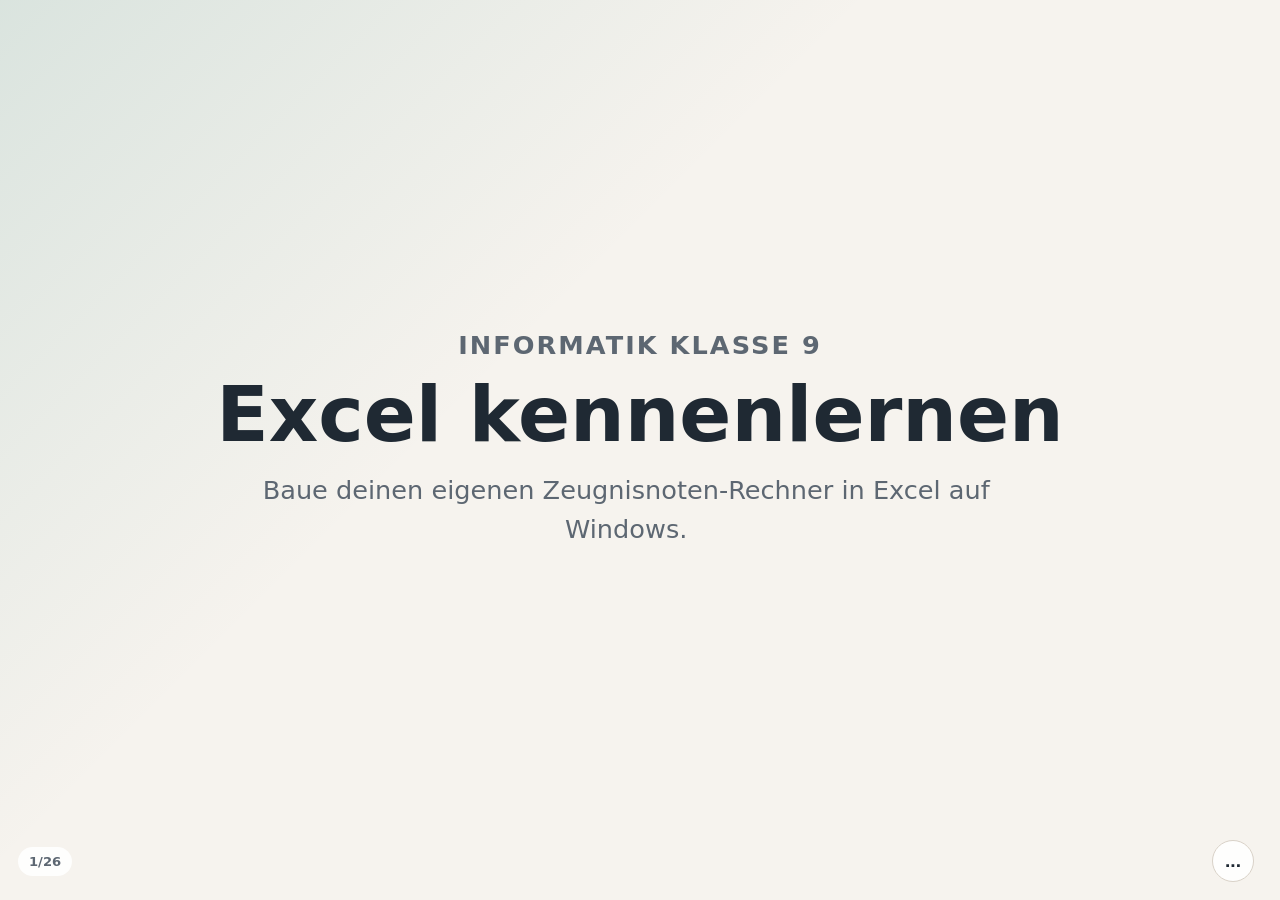
==== praesentationen/excel-notenrechner-klasse-9/index.html @ 133fa718 "Add Excel notenrechner self-learning deck" ====
<!doctype html>
<html lang="de">
  <head>
    <meta charset="utf-8">
    <meta name="viewport" content="width=device-width, initial-scale=1">
    <title>Excel kennenlernen: Zeugnisnoten-Rechner</title>
    <link rel="stylesheet" href="../../assets/styles.css">
    <style>
      .excel-grid {
        display: grid;
        grid-template-columns: repeat(3, minmax(0, 1fr));
        gap: 18px;
        margin-top: 30px;
      }

      .excel-card,
      .task-card,
      .hint-card,
      .check-card {
        border-radius: 8px;
        background: #ffffff;
        box-shadow: 0 18px 45px rgb(31 41 51 / 9%);
      }

      .excel-card {
        padding: 24px;
      }

      .excel-card strong {
        display: block;
        margin-bottom: 10px;
        color: var(--accent-dark);
        font-size: clamp(1.1rem, 1.8vw, 1.6rem);
      }

      .excel-card span,
      .excel-card code {
        color: var(--muted);
        font-size: clamp(1rem, 1.4vw, 1.2rem);
        line-height: 1.45;
      }

      .task-stack {
        display: grid;
        gap: 18px;
        margin-top: 28px;
      }

      .task-card,
      .hint-card,
      .check-card {
        padding: 22px 26px;
      }

      .task-card {
        border-left: 8px solid var(--accent);
      }

      .hint-card {
        border-left: 8px solid var(--blue);
        background: #f8fbff;
      }

      .check-card {
        border-left: 8px solid var(--gold);
        background: #fffbf2;
      }

      .task-card h3,
      .hint-card h3,
      .check-card h3 {
        margin-bottom: 10px;
        font-size: clamp(1.15rem, 1.8vw, 1.55rem);
      }

      .task-card p,
      .hint-card p,
      .check-card p,
      .task-card li,
      .hint-card li,
      .check-card li {
        font-size: clamp(1rem, 1.35vw, 1.2rem);
      }

      .formula {
        display: inline-block;
        padding: 0.1em 0.35em;
        border-radius: 6px;
        background: #eef5f3;
        color: var(--accent-dark);
        font-family: ui-monospace, SFMono-Regular, Menlo, Consolas, monospace;
        font-weight: 800;
      }

      .mini-table {
        width: 100%;
        margin-top: 24px;
        border-collapse: collapse;
        overflow: hidden;
        border-radius: 8px;
        background: #ffffff;
        box-shadow: 0 18px 45px rgb(31 41 51 / 9%);
      }

      .mini-table th,
      .mini-table td {
        padding: 14px 16px;
        border: 1px solid var(--line);
        color: var(--ink);
        font-size: clamp(0.95rem, 1.2vw, 1.15rem);
        text-align: left;
      }

      .mini-table th {
        background: #e7f2f0;
        color: var(--accent-dark);
      }

      .level-row {
        display: grid;
        gap: 14px;
        margin-top: 28px;
      }

      .level {
        display: grid;
        grid-template-columns: 140px minmax(0, 1fr);
        gap: 18px;
        align-items: start;
        padding: 18px 22px;
        border-radius: 8px;
        background: #ffffff;
        box-shadow: 0 18px 45px rgb(31 41 51 / 8%);
      }

      .level strong {
        color: var(--warm);
        font-size: clamp(1rem, 1.4vw, 1.25rem);
      }

      .level span {
        color: var(--muted);
        font-size: clamp(1rem, 1.35vw, 1.2rem);
        line-height: 1.45;
      }

      @media (max-width: 900px) {
        .excel-grid,
        .stat-grid {
          grid-template-columns: 1fr;
        }

        .level {
          grid-template-columns: 1fr;
        }
      }
    </style>
  </head>
  <body class="deck">
    <main class="slides" id="slides" data-deck aria-label="Excel kennenlernen: Zeugnisnoten-Rechner Klasse 9">
      <section class="slide title center" id="folie-1">
        <div class="slide-inner">
          <p class="eyebrow">Informatik Klasse 9</p>
          <h1>Excel kennenlernen</h1>
          <p class="lead">Baue deinen eigenen Zeugnisnoten-Rechner in Excel auf Windows.</p>
        </div>
      </section>

      <section class="slide agenda" id="folie-2">
        <div class="slide-inner wide">
          <p class="eyebrow">Lernziele</p>
          <h2>Was du am Ende kannst</h2>
          <ol class="agenda-list">
            <li>
              <span>1</span>
              <div>
                <strong>Tabellen strukturieren</strong>
                <small>Du legst Daten so ab, dass Excel sinnvoll damit arbeiten kann.</small>
              </div>
            </li>
            <li>
              <span>2</span>
              <div>
                <strong>Formeln und Funktionen nutzen</strong>
                <small>Du berechnest Durchschnitt, beste Note, schlechteste Note und Anzahl.</small>
              </div>
            </li>
            <li>
              <span>3</span>
              <div>
                <strong>Ergebnisse darstellen und prüfen</strong>
                <small>Du formatierst Daten, findest typische Fehler und probierst eine Challenge.</small>
              </div>
            </li>
          </ol>
        </div>
      </section>

      <section class="slide content" id="folie-3">
        <div class="slide-inner wide">
          <p class="eyebrow">Orientierung</p>
          <h2>Was ist Excel?</h2>
          <p class="lead">Excel ist eine Tabellenkalkulation: Du sammelst Daten, rechnest mit ihnen und stellst Ergebnisse dar.</p>
          <div class="excel-grid">
            <article class="excel-card">
              <strong>Daten sammeln</strong>
              <span>Noten, Umfrageantworten, Einnahmen, Messwerte oder Spielergebnisse.</span>
            </article>
            <article class="excel-card">
              <strong>Berechnen</strong>
              <span>Summen, Durchschnitte, Vergleiche und automatische Auswertungen.</span>
            </article>
            <article class="excel-card">
              <strong>Darstellen</strong>
              <span>Tabellen, Farben, Sortierungen und Diagramme machen Daten lesbar.</span>
            </article>
          </div>
        </div>
      </section>

      <section class="slide content" id="folie-4">
        <div class="slide-inner wide">
          <p class="eyebrow">Excel-Oberfläche</p>
          <h2>Die wichtigsten Begriffe</h2>
          <div class="excel-grid">
            <article class="excel-card">
              <strong>Arbeitsmappe</strong>
              <span>Die ganze Excel-Datei, zum Beispiel <code>notenrechner-mia.xlsx</code>.</span>
            </article>
            <article class="excel-card">
              <strong>Tabellenblatt</strong>
              <span>Eine einzelne Seite in der Arbeitsmappe. Unten findest du die Blattregister.</span>
            </article>
            <article class="excel-card">
              <strong>Zelle</strong>
              <span>Ein einzelnes Feld. Jede Zelle hat eine Adresse wie <code>B3</code>.</span>
            </article>
          </div>
          <div class="task-stack">
            <article class="hint-card">
              <h3>Wenn du nicht weiterkommst</h3>
              <p>Öffne Excel auf Windows und wähle <strong>Leere Arbeitsmappe</strong>.</p>
            </article>
          </div>
        </div>
      </section>

      <section class="slide split" id="folie-5">
        <div class="slide-inner wide">
          <p class="eyebrow">Zelladressen</p>
          <h2>Spalte plus Zeile</h2>
          <p class="lead">Die Adresse <span class="formula">B3</span> bedeutet: Spalte B, Zeile 3.</p>
          <div class="task-stack">
            <article class="task-card">
              <h3>Auftrag</h3>
              <p>Klicke nacheinander einige Zellen an und lies links oben im Namensfeld die Zelladresse ab.</p>
            </article>
            <article class="check-card">
              <h3>Denkfrage</h3>
              <p>Warum ist eine eindeutige Zelladresse praktisch, wenn Excel mit Daten rechnen soll?</p>
            </article>
          </div>
        </div>
      </section>

      <section class="slide content" id="folie-6">
        <div class="slide-inner wide">
          <p class="eyebrow">Datei vorbereiten</p>
          <h2>Speichere deine Arbeitsmappe</h2>
          <div class="task-stack">
            <article class="task-card">
              <h3>Auftrag</h3>
              <p>Speichere deine Datei mit einem sinnvollen Namen, zum Beispiel <span class="formula">notenrechner-vorname.xlsx</span>.</p>
            </article>
            <article class="hint-card">
              <h3>Wenn du nicht weiterkommst</h3>
              <p>Klicke auf <strong>Datei</strong> &gt; <strong>Speichern unter</strong> &gt; wähle deinen Ordner &gt; gib den Dateinamen ein &gt; <strong>Speichern</strong>.</p>
            </article>
          </div>
        </div>
      </section>

      <section class="slide content" id="folie-7">
        <div class="slide-inner wide">
          <p class="eyebrow">Datenmodell</p>
          <h2>Lege deine Tabelle an</h2>
          <table class="mini-table" aria-label="Beispieltabelle mit Fach und Note">
            <thead>
              <tr>
                <th>Fach</th>
                <th>Note</th>
              </tr>
            </thead>
            <tbody>
              <tr>
                <td>Deutsch</td>
                <td></td>
              </tr>
              <tr>
                <td>Mathematik</td>
                <td></td>
              </tr>
              <tr>
                <td>Englisch</td>
                <td></td>
              </tr>
            </tbody>
          </table>
          <div class="task-stack">
            <article class="task-card">
              <h3>Auftrag</h3>
              <p>Schreibe in <span class="formula">A1</span> die Überschrift <strong>Fach</strong> und in <span class="formula">B1</span> die Überschrift <strong>Note</strong>.</p>
            </article>
            <article class="hint-card">
              <h3>Wenn du nicht weiterkommst</h3>
              <p>Klicke in <span class="formula">A1</span>, tippe <strong>Fach</strong>, drücke <strong>Tab</strong>, tippe <strong>Note</strong>.</p>
            </article>
          </div>
        </div>
      </section>

      <section class="slide content" id="folie-8">
        <div class="slide-inner wide">
          <p class="eyebrow">Daten eintragen</p>
          <h2>Fächer ergänzen</h2>
          <div class="task-stack">
            <article class="task-card">
              <h3>Auftrag</h3>
              <p>Trage mindestens acht Fächer ein. Nutze deine echten Fächer oder die Beispiele unten.</p>
            </article>
          </div>
          <div class="excel-grid">
            <article class="excel-card"><strong>Beispiele 1</strong><span>Deutsch, Mathematik, Englisch</span></article>
            <article class="excel-card"><strong>Beispiele 2</strong><span>Biologie, Geschichte, Sport</span></article>
            <article class="excel-card"><strong>Beispiele 3</strong><span>Kunst, Musik, Informatik</span></article>
          </div>
        </div>
      </section>

      <section class="slide content" id="folie-9">
        <div class="slide-inner wide">
          <p class="eyebrow">Datenqualität</p>
          <h2>Noten eintragen</h2>
          <div class="task-stack">
            <article class="task-card">
              <h3>Auftrag</h3>
              <p>Trage Beispielnoten von <span class="formula">1</span> bis <span class="formula">6</span> ein. Die Noten dürfen erfunden sein.</p>
            </article>
            <article class="check-card">
              <h3>Denkfrage</h3>
              <p>Warum sollte in der Spalte <strong>Note</strong> nur eine Zahl stehen und kein Text wie <strong>gut</strong>?</p>
            </article>
            <article class="hint-card">
              <h3>Wenn du nicht weiterkommst</h3>
              <p>Klicke in <span class="formula">B2</span>, tippe eine Note, drücke <strong>Enter</strong> und wiederhole das bis zur letzten Fachzeile.</p>
            </article>
          </div>
        </div>
      </section>

      <section class="slide content" id="folie-10">
        <div class="slide-inner wide">
          <p class="eyebrow">Lesbarkeit</p>
          <h2>Formatiere deine Tabelle</h2>
          <div class="task-stack">
            <article class="task-card">
              <h3>Auftrag</h3>
              <p>Mach deine Tabelle übersichtlich: Überschriften fett, Spalten passend breit, Rahmen setzen, Noten zentrieren.</p>
            </article>
            <article class="hint-card">
              <h3>Wenn du nicht weiterkommst</h3>
              <p>Fett: <span class="formula">A1:B1</span> markieren &gt; Register <strong>Start</strong> &gt; <strong>F</strong>. Rahmen: Bereich markieren &gt; <strong>Start</strong> &gt; Rahmen-Symbol.</p>
              <p>Spaltenbreite: Doppelklick auf die Grenze zwischen den Spaltenbuchstaben. Zentrieren: Notenzellen markieren &gt; <strong>Start</strong> &gt; Zentrieren-Symbol.</p>
            </article>
          </div>
        </div>
      </section>

      <section class="slide content" id="folie-11">
        <div class="slide-inner wide">
          <p class="eyebrow">Formelprinzip</p>
          <h2>Formeln beginnen mit =</h2>
          <p class="lead">Excel erkennt eine Rechnung daran, dass sie mit einem Gleichheitszeichen beginnt.</p>
          <div class="task-stack">
            <article class="task-card">
              <h3>Auftrag</h3>
              <p>Teste in einer freien Zelle die Formel <span class="formula">=2+3</span>.</p>
            </article>
            <article class="hint-card">
              <h3>Wenn du nicht weiterkommst</h3>
              <p>Klicke zum Beispiel in <span class="formula">D2</span>, tippe <span class="formula">=2+3</span> und drücke <strong>Enter</strong>.</p>
            </article>
          </div>
        </div>
      </section>

      <section class="slide content" id="folie-12">
        <div class="slide-inner wide">
          <p class="eyebrow">Zellbezüge</p>
          <h2>Rechne mit Zellen</h2>
          <p class="lead">Eine Formel kann direkt auf Zellen zeigen. Dann bleibt sie mit den Daten verbunden.</p>
          <div class="task-stack">
            <article class="task-card">
              <h3>Auftrag</h3>
              <p>Schreibe zwei Zahlen in freie Zellen und addiere sie mit Zellbezug.</p>
            </article>
            <article class="hint-card">
              <h3>Wenn du nicht weiterkommst</h3>
              <p>Schreibe <span class="formula">2</span> in <span class="formula">D2</span>, <span class="formula">3</span> in <span class="formula">D3</span> und in <span class="formula">D4</span> die Formel <span class="formula">=D2+D3</span>.</p>
            </article>
            <article class="check-card">
              <h3>Check</h3>
              <p>Ändere <span class="formula">D2</span>. Verändert sich das Ergebnis in <span class="formula">D4</span>?</p>
            </article>
          </div>
        </div>
      </section>

      <section class="slide content" id="folie-13">
        <div class="slide-inner wide">
          <p class="eyebrow">Funktion</p>
          <h2>Durchschnitt berechnen</h2>
          <p class="lead">Die Funktion <span class="formula">MITTELWERT</span> berechnet den Durchschnitt eines Zellbereichs.</p>
          <div class="task-stack">
            <article class="task-card">
              <h3>Auftrag</h3>
              <p>Berechne unter deinen Noten die Durchschnittsnote mit <span class="formula">=MITTELWERT(B2:B9)</span>.</p>
            </article>
            <article class="hint-card">
              <h3>Wenn du nicht weiterkommst</h3>
              <p>Klicke unter die letzte Note, zum Beispiel in <span class="formula">B10</span>. Tippe <span class="formula">=MITTELWERT(B2:B9)</span> und drücke <strong>Enter</strong>.</p>
            </article>
          </div>
        </div>
      </section>

      <section class="slide content" id="folie-14">
        <div class="slide-inner wide">
          <p class="eyebrow">Bereiche</p>
          <h2>Was bedeutet B2:B9?</h2>
          <p class="lead">Der Doppelpunkt beschreibt einen Bereich: von der ersten bis zur letzten Zelle.</p>
          <div class="excel-grid">
            <article class="excel-card"><strong>B2:B9</strong><span>Alle Zellen von B2 bis B9.</span></article>
            <article class="excel-card"><strong>A1:C1</strong><span>Die Zellen A1, B1 und C1 in einer Zeile.</span></article>
            <article class="excel-card"><strong>A1:C5</strong><span>Ein rechteckiger Bereich über mehrere Zeilen und Spalten.</span></article>
          </div>
          <div class="task-stack">
            <article class="check-card">
              <h3>Kontrollfrage</h3>
              <p>Welcher Bereich enthält alle Noten in deiner eigenen Tabelle?</p>
            </article>
          </div>
        </div>
      </section>

      <section class="slide content" id="folie-15">
        <div class="slide-inner wide">
          <p class="eyebrow">Automatik</p>
          <h2>Teste das Neuberechnen</h2>
          <div class="task-stack">
            <article class="task-card">
              <h3>Auftrag</h3>
              <p>Ändere eine Note und beobachte, ob sich der Durchschnitt automatisch verändert.</p>
            </article>
            <article class="check-card">
              <h3>Check</h3>
              <p>Wenn sich nichts verändert: Prüfe, ob deine Durchschnittsformel auf die richtige Notenspalte zeigt.</p>
            </article>
            <article class="hint-card">
              <h3>Wenn du nicht weiterkommst</h3>
              <p>Klicke die Durchschnittszelle an. In der Bearbeitungsleiste oben siehst du die Formel und kannst den Bereich korrigieren.</p>
            </article>
          </div>
        </div>
      </section>

      <section class="slide split" id="folie-16">
        <div class="slide-inner wide">
          <p class="eyebrow">Fehlersuche</p>
          <h2>Typische Fehler finden</h2>
          <ul>
            <li>Eine Note steht außerhalb des Formelbereichs.</li>
            <li>Eine Note wurde als Text eingetragen.</li>
            <li>Die Formel steht mitten im Notenbereich.</li>
            <li>Die Durchschnittszelle wurde versehentlich mitgerechnet.</li>
          </ul>
          <div class="task-stack">
            <article class="task-card">
              <h3>Auftrag</h3>
              <p>Prüfe deine Formel und korrigiere mindestens einen möglichen Fehler bewusst.</p>
            </article>
          </div>
        </div>
      </section>

      <section class="slide content" id="folie-17">
        <div class="slide-inner wide">
          <p class="eyebrow">Weitere Funktionen</p>
          <h2>Beste und schlechteste Note</h2>
          <div class="task-stack">
            <article class="task-card">
              <h3>Auftrag</h3>
              <p>Ergänze zwei Zeilen: <strong>Beste Note</strong> und <strong>Schlechteste Note</strong>.</p>
            </article>
            <article class="hint-card">
              <h3>Wenn du nicht weiterkommst</h3>
              <p>Beste Note, wenn 1 die beste Note ist: <span class="formula">=MIN(B2:B9)</span></p>
              <p>Schlechteste Note: <span class="formula">=MAX(B2:B9)</span></p>
            </article>
          </div>
        </div>
      </section>

      <section class="slide content" id="folie-18">
        <div class="slide-inner wide">
          <p class="eyebrow">Zählen</p>
          <h2>Anzahl der Noten</h2>
          <p class="lead">Die Funktion <span class="formula">ANZAHL</span> zählt, wie viele Zahlen in einem Bereich stehen.</p>
          <div class="task-stack">
            <article class="task-card">
              <h3>Auftrag</h3>
              <p>Ergänze eine Zeile <strong>Anzahl Noten</strong> und berechne, wie viele Noten eingetragen sind.</p>
            </article>
            <article class="hint-card">
              <h3>Wenn du nicht weiterkommst</h3>
              <p>Nutze die Formel <span class="formula">=ANZAHL(B2:B9)</span>.</p>
            </article>
          </div>
        </div>
      </section>

      <section class="slide content" id="folie-19">
        <div class="slide-inner wide">
          <p class="eyebrow">Automatische Gestaltung</p>
          <h2>Bedingte Formatierung</h2>
          <p class="lead">Excel kann Zellen automatisch einfärben, wenn eine Regel erfüllt ist.</p>
          <div class="task-stack">
            <article class="task-card">
              <h3>Auftrag</h3>
              <p>Markiere gute und schwache Noten automatisch farbig.</p>
            </article>
            <article class="hint-card">
              <h3>Wenn du nicht weiterkommst</h3>
              <p>Markiere die Noten &gt; <strong>Start</strong> &gt; <strong>Bedingte Formatierung</strong> &gt; <strong>Regeln zum Hervorheben von Zellen</strong> oder <strong>Neue Regel</strong>.</p>
              <p>Vorschlag: kleiner oder gleich 2 grün, zwischen 3 und 4 gelb, größer oder gleich 5 rot.</p>
            </article>
          </div>
        </div>
      </section>

      <section class="slide content" id="folie-20">
        <div class="slide-inner wide">
          <p class="eyebrow">Darstellung</p>
          <h2>Diagramm erstellen</h2>
          <div class="task-stack">
            <article class="task-card">
              <h3>Auftrag</h3>
              <p>Erstelle ein Säulendiagramm oder Balkendiagramm aus Fächern und Noten.</p>
            </article>
            <article class="hint-card">
              <h3>Wenn du nicht weiterkommst</h3>
              <p>Markiere <span class="formula">A1:B9</span> &gt; <strong>Einfügen</strong> &gt; <strong>Säulendiagramm</strong> oder <strong>Balkendiagramm</strong>.</p>
            </article>
            <article class="check-card">
              <h3>Reflexion</h3>
              <p>Ist ein Diagramm bei Noten hilfreich? Was erkennt man schnell, was eher nicht?</p>
            </article>
          </div>
        </div>
      </section>

      <section class="slide content" id="folie-21">
        <div class="slide-inner wide">
          <p class="eyebrow">Challenge 1</p>
          <h2>Gewichteter Durchschnitt</h2>
          <table class="mini-table" aria-label="Tabelle mit Gewichtung">
            <thead>
              <tr>
                <th>Fach</th>
                <th>Note</th>
                <th>Gewichtung</th>
              </tr>
            </thead>
            <tbody>
              <tr>
                <td>Deutsch</td>
                <td>2</td>
                <td>2</td>
              </tr>
              <tr>
                <td>Biologie</td>
                <td>3</td>
                <td>1</td>
              </tr>
            </tbody>
          </table>
          <div class="task-stack">
            <article class="task-card">
              <h3>Auftrag</h3>
              <p>Ergänze eine Spalte <strong>Gewichtung</strong>. Hauptfächer zählen doppelt, andere Fächer einfach.</p>
            </article>
            <article class="hint-card">
              <h3>Wenn du nicht weiterkommst</h3>
              <p>Schreibe in <span class="formula">C1</span> die Überschrift <strong>Gewichtung</strong>. Nutze dann <span class="formula">=SUMMENPRODUKT(B2:B9;C2:C9)/SUMME(C2:C9)</span>.</p>
            </article>
          </div>
        </div>
      </section>

      <section class="slide content" id="folie-22">
        <div class="slide-inner wide">
          <p class="eyebrow">Challenge 2</p>
          <h2>Notenverbesserungs-Simulator</h2>
          <p class="lead">Teste Was-wäre-wenn-Fragen: Wie verändert eine zusätzliche Leistung deinen Durchschnitt?</p>
          <div class="task-stack">
            <article class="task-card">
              <h3>Basis-Auftrag</h3>
              <p>Füge eine Zeile <strong>nächste Leistung</strong> hinzu. Trage verschiedene mögliche Noten ein und beobachte den neuen Durchschnitt.</p>
            </article>
            <article class="task-card">
              <h3>Challenge-Auftrag</h3>
              <p>Erstelle eine kleine Szenariotabelle mit <strong>mögliche neue Note</strong> und <strong>neuer Durchschnitt</strong>.</p>
            </article>
            <article class="hint-card">
              <h3>Wenn du nicht weiterkommst</h3>
              <p>Kopiere deine Durchschnittsformel in mehrere Zeilen und passe jeweils die zusätzliche Note an. Vergleiche die Ergebnisse.</p>
            </article>
          </div>
        </div>
      </section>

      <section class="slide content" id="folie-23">
        <div class="slide-inner wide">
          <p class="eyebrow">Challenge 3</p>
          <h2>Rückmeldung mit WENN</h2>
          <p class="lead">Mit <span class="formula">WENN</span> kann Excel abhängig von einer Bedingung verschiedene Texte ausgeben.</p>
          <div class="task-stack">
            <article class="task-card">
              <h3>Auftrag</h3>
              <p>Gib automatisch eine Rückmeldung zu deinem Durchschnitt aus.</p>
            </article>
            <article class="hint-card">
              <h3>Wenn du nicht weiterkommst</h3>
              <p>Wenn dein Durchschnitt in <span class="formula">B10</span> steht, teste: <span class="formula">=WENN(B10&lt;=2,5;"starker Durchschnitt";"weiter verbessern")</span></p>
            </article>
            <article class="check-card">
              <h3>Denkfrage</h3>
              <p>Welche Grenze würdest du für eine andere Rückmeldung wählen? Begründe deine Regel.</p>
            </article>
          </div>
        </div>
      </section>

      <section class="slide agenda" id="folie-24">
        <div class="slide-inner wide">
          <p class="eyebrow">Wahlaufgaben</p>
          <h2>Wähle eine Erweiterung</h2>
          <ol class="agenda-list">
            <li>
              <span>A</span>
              <div>
                <strong>Notenverbesserungs-Simulator</strong>
                <small>Teste mehrere Szenarien für eine zusätzliche Leistung.</small>
              </div>
            </li>
            <li>
              <span>B</span>
              <div>
                <strong>Taschengeld-Planer</strong>
                <small>Einnahmen, Ausgaben, Restbetrag und Diagramm.</small>
              </div>
            </li>
            <li>
              <span>C</span>
              <div>
                <strong>Klassenumfrage</strong>
                <small>Antworten sammeln, zählen und als Diagramm auswerten.</small>
              </div>
            </li>
          </ol>
        </div>
      </section>

      <section class="slide content" id="folie-25">
        <div class="slide-inner wide">
          <p class="eyebrow">Weitere Wahlaufgaben</p>
          <h2>Mehr Ideen</h2>
          <div class="excel-grid">
            <article class="excel-card">
              <strong>Sportturnier-Tabelle</strong>
              <span>Teams, Punkte, Tore, Rangliste und Sortierung.</span>
            </article>
            <article class="excel-card">
              <strong>Lernzeit-Tracker</strong>
              <span>Fach, Lernzeit, Wochensumme und Diagramm.</span>
            </article>
            <article class="excel-card">
              <strong>Eigene Idee</strong>
              <span>Nutze mindestens eine Formel, eine Formatierung und eine Auswertung.</span>
            </article>
          </div>
          <div class="task-stack">
            <article class="hint-card">
              <h3>Wenn du nicht weiterkommst</h3>
              <p>Starte wie beim Notenrechner: Überlege zuerst, welche Spalten deine Tabelle braucht. Danach fügst du Formeln und Darstellung hinzu.</p>
            </article>
          </div>
        </div>
      </section>

      <section class="slide content" id="folie-26">
        <div class="slide-inner wide">
          <p class="eyebrow">Selbstcheck</p>
          <h2>Prüfe dein Ergebnis</h2>
          <div class="level-row">
            <div class="level">
              <strong>Basis</strong>
              <span>Ich habe eine Tabelle aufgebaut, Zelladressen genutzt und den Durchschnitt mit <span class="formula">MITTELWERT</span> berechnet.</span>
            </div>
            <div class="level">
              <strong>Plus</strong>
              <span>Ich habe <span class="formula">MIN</span>, <span class="formula">MAX</span>, <span class="formula">ANZAHL</span>, bedingte Formatierung oder ein Diagramm ergänzt.</span>
            </div>
            <div class="level">
              <strong>Challenge</strong>
              <span>Ich habe Gewichtung, Notenverbesserungs-Simulator, <span class="formula">WENN</span> oder eine eigene Wahlaufgabe bearbeitet.</span>
            </div>
          </div>
          <div class="task-stack">
            <article class="hint-card">
              <h3>Wenn du nicht weiterkommst</h3>
              <p>Speichern geht jederzeit mit <strong>Strg + S</strong> oder über <strong>Datei</strong> &gt; <strong>Speichern</strong>.</p>
            </article>
          </div>
        </div>
      </section>
    </main>

    <div class="deck-nav-shell">
      <button
        class="deck-nav-toggle"
        type="button"
        aria-label="Foliennavigation ein- oder ausklappen"
        aria-expanded="false"
        aria-controls="deck-nav"
        data-nav-toggle
      >
        ...
      </button>
      <nav class="deck-nav" id="deck-nav" aria-label="Foliennavigation">
        <a href="#folie-1" aria-label="Folie 1">1</a>
        <a href="#folie-2" aria-label="Folie 2">2</a>
        <a href="#folie-3" aria-label="Folie 3">3</a>
        <a href="#folie-4" aria-label="Folie 4">4</a>
        <a href="#folie-5" aria-label="Folie 5">5</a>
        <a href="#folie-6" aria-label="Folie 6">6</a>
        <a href="#folie-7" aria-label="Folie 7">7</a>
        <a href="#folie-8" aria-label="Folie 8">8</a>
        <a href="#folie-9" aria-label="Folie 9">9</a>
        <a href="#folie-10" aria-label="Folie 10">10</a>
        <a href="#folie-11" aria-label="Folie 11">11</a>
        <a href="#folie-12" aria-label="Folie 12">12</a>
        <a href="#folie-13" aria-label="Folie 13">13</a>
        <a href="#folie-14" aria-label="Folie 14">14</a>
        <a href="#folie-15" aria-label="Folie 15">15</a>
        <a href="#folie-16" aria-label="Folie 16">16</a>
        <a href="#folie-17" aria-label="Folie 17">17</a>
        <a href="#folie-18" aria-label="Folie 18">18</a>
        <a href="#folie-19" aria-label="Folie 19">19</a>
        <a href="#folie-20" aria-label="Folie 20">20</a>
        <a href="#folie-21" aria-label="Folie 21">21</a>
        <a href="#folie-22" aria-label="Folie 22">22</a>
        <a href="#folie-23" aria-label="Folie 23">23</a>
        <a href="#folie-24" aria-label="Folie 24">24</a>
        <a href="#folie-25" aria-label="Folie 25">25</a>
        <a href="#folie-26" aria-label="Folie 26">26</a>
      </nav>
    </div>
    <div class="slide-count" data-deck-status aria-hidden="true">1/26</div>
    <script src="../../assets/deck.js"></script>
  </body>
</html>
---- assets/styles.css ----
:root {
  color-scheme: light;
  --bg: #f6f3ee;
  --ink: #1f2933;
  --muted: #5d6772;
  --line: #d8d1c7;
  --panel: #ffffff;
  --accent: #0f766e;
  --accent-dark: #134e4a;
  --warm: #c2410c;
  --blue: #2563eb;
  --gold: #b45309;
}

* {
  box-sizing: border-box;
}

html,
body {
  margin: 0;
  min-height: 100%;
}

body {
  font-family:
    Inter, ui-sans-serif, system-ui, -apple-system, BlinkMacSystemFont, "Segoe UI",
    sans-serif;
  background: var(--bg);
  color: var(--ink);
}

a {
  color: inherit;
}

.home-shell {
  width: min(960px, calc(100% - 40px));
  margin: 0 auto;
  padding: 72px 0;
}

.intro {
  max-width: 720px;
}

.eyebrow {
  margin: 0 0 14px;
  color: var(--accent-dark);
  font-size: 0.82rem;
  font-weight: 800;
  letter-spacing: 0.08em;
  text-transform: uppercase;
}

h1,
h2,
h3,
p {
  margin-top: 0;
}

h1 {
  margin-bottom: 20px;
  font-size: clamp(2.7rem, 6vw, 5.8rem);
  line-height: 0.95;
}

.intro p {
  color: var(--muted);
  font-size: 1.2rem;
  line-height: 1.7;
}

.presentation-list {
  display: grid;
  gap: 14px;
  margin-top: 42px;
}

.presentation-link {
  display: flex;
  align-items: center;
  justify-content: space-between;
  gap: 24px;
  padding: 22px 24px;
  border: 1px solid var(--line);
  border-radius: 8px;
  background: var(--panel);
  text-decoration: none;
  box-shadow: 0 18px 45px rgb(31 41 51 / 8%);
}

.presentation-link strong,
.presentation-link small {
  display: block;
}

.presentation-link small {
  margin-top: 6px;
  color: var(--muted);
}

.home-actions {
  display: flex;
  flex-wrap: wrap;
  gap: 12px;
  margin-top: 32px;
}

.button-link {
  display: inline-flex;
  align-items: center;
  justify-content: center;
  min-height: 44px;
  padding: 0 18px;
  border-radius: 8px;
  background: var(--ink);
  color: #ffffff;
  font-weight: 800;
  text-decoration: none;
}

.button-link.secondary {
  border: 1px solid var(--line);
  background: #ffffff;
  color: var(--ink);
}

.deck {
  overflow: hidden;
}

.deck-ready [data-step] {
  opacity: 0;
  transform: translateY(16px);
  transition:
    opacity 220ms ease,
    transform 220ms ease;
}

.deck-ready [data-step].is-visible {
  opacity: 1;
  transform: translateY(0);
}

.slides {
  display: flex;
  width: 100vw;
  height: 100vh;
  overflow-x: auto;
  overflow-y: hidden;
  scroll-snap-type: x mandatory;
  scroll-behavior: smooth;
}

.slide {
  display: grid;
  flex: 0 0 100vw;
  min-width: 100vw;
  height: 100vh;
  padding: 7vh 8vw;
  scroll-snap-align: start;
}

.slide-inner {
  align-self: center;
  max-width: 980px;
}

.slide-inner.wide {
  max-width: 1180px;
}

.slide.center .slide-inner {
  justify-self: center;
  text-align: center;
}

.slide.title {
  background:
    linear-gradient(135deg, rgb(15 118 110 / 12%), transparent 40%),
    var(--bg);
}

.slide.content {
  background: #ffffff;
}

.slide.agenda {
  background: #ffffff;
}

.slide.image {
  grid-template-columns: minmax(0, 0.85fr) minmax(320px, 1.15fr);
  gap: 52px;
  align-items: center;
  background: #fff8ed;
}

.slide.split {
  grid-template-columns: minmax(0, 1.2fr) minmax(280px, 0.8fr);
  gap: 48px;
  align-items: center;
  background: #eef5f3;
}

.slide.quote {
  background: #1f2933;
  color: #ffffff;
}

.slide.qr {
  background:
    linear-gradient(135deg, rgb(194 65 12 / 10%), transparent 42%),
    #ffffff;
}

.slide h1 {
  max-width: 920px;
}

.slide h2 {
  margin-bottom: 24px;
  font-size: clamp(2rem, 4vw, 4.4rem);
  line-height: 1;
}

.slide p,
.slide li {
  color: var(--muted);
  font-size: clamp(1.1rem, 2vw, 1.8rem);
  line-height: 1.5;
}

.slide.quote p,
.slide.quote li {
  color: rgb(255 255 255 / 76%);
}

.lead {
  max-width: 820px;
  font-size: clamp(1.25rem, 2.1vw, 2rem);
}

.slide ul {
  display: grid;
  gap: 14px;
  padding-left: 1.2em;
}

.agenda-list {
  display: grid;
  gap: 14px;
  margin: 34px 0 0;
  padding: 0;
  list-style: none;
}

.agenda-list li {
  display: grid;
  grid-template-columns: 64px minmax(0, 1fr);
  gap: 18px;
  align-items: start;
  padding: 18px 0;
  border-top: 1px solid var(--line);
}

.agenda-list span {
  display: grid;
  place-items: center;
  width: 48px;
  height: 48px;
  border-radius: 999px;
  background: #e7f2f0;
  color: var(--accent-dark);
  font-weight: 900;
}

.agenda-list strong {
  display: block;
  color: var(--ink);
  font-size: clamp(1.2rem, 2vw, 1.8rem);
}

.agenda-list small {
  display: block;
  margin-top: 4px;
  color: var(--muted);
  font-size: clamp(1rem, 1.4vw, 1.2rem);
  line-height: 1.4;
}

.stat-grid {
  display: grid;
  grid-template-columns: repeat(3, minmax(0, 1fr));
  gap: 18px;
  margin-top: 34px;
}

.stat {
  min-height: 172px;
  padding: 24px;
  border-radius: 8px;
  background: var(--panel);
  box-shadow: 0 18px 45px rgb(31 41 51 / 9%);
}

.stat strong {
  display: block;
  color: var(--accent-dark);
  font-size: clamp(2rem, 3.5vw, 4rem);
  line-height: 1;
}

.stat span {
  display: block;
  margin-top: 16px;
  color: var(--muted);
  font-size: clamp(1rem, 1.5vw, 1.25rem);
  line-height: 1.35;
}

.image-panel {
  min-height: min(58vh, 520px);
  border-radius: 8px;
  background:
    linear-gradient(135deg, rgb(15 118 110 / 88%), rgb(37 99 235 / 78%)),
    repeating-linear-gradient(
      135deg,
      rgb(255 255 255 / 16%) 0,
      rgb(255 255 255 / 16%) 2px,
      transparent 2px,
      transparent 16px
    );
  box-shadow: 0 24px 60px rgb(31 41 51 / 16%);
}

.two-column {
  display: grid;
  grid-template-columns: repeat(2, minmax(0, 1fr));
  gap: 34px;
  margin-top: 34px;
}

.text-panel {
  padding: 26px;
  border-radius: 8px;
  background: #ffffff;
  box-shadow: 0 18px 45px rgb(31 41 51 / 9%);
}

.text-panel h3 {
  margin-bottom: 12px;
  font-size: clamp(1.35rem, 2vw, 2rem);
}

.text-panel p {
  font-size: clamp(1rem, 1.4vw, 1.2rem);
}

.quote-mark {
  margin-bottom: 24px;
  color: #fbbf24;
  font-size: clamp(4rem, 8vw, 8rem);
  font-weight: 900;
  line-height: 0.75;
}

.quote-text {
  max-width: 960px;
  color: #ffffff;
  font-size: clamp(2rem, 4.3vw, 4.8rem);
  line-height: 1.05;
}

.quote-source {
  margin-top: 28px;
  color: rgb(255 255 255 / 70%);
  font-size: clamp(1rem, 1.5vw, 1.35rem);
}

.note-box {
  border-left: 8px solid var(--accent);
  padding: 24px 28px;
  border-radius: 8px;
  background: #ffffff;
  box-shadow: 0 18px 45px rgb(31 41 51 / 10%);
}

.qr-placeholder {
  display: grid;
  place-items: center;
  aspect-ratio: 1;
  width: min(280px, 70vw);
  border: 3px dashed var(--line);
  border-radius: 8px;
  color: var(--muted);
  font-weight: 800;
  text-align: center;
}

.qr-content {
  display: grid;
  grid-template-columns: minmax(0, 1fr) minmax(240px, 320px);
  gap: 52px;
  align-items: center;
}

.deck-nav-shell {
  position: fixed;
  right: 18px;
  bottom: 18px;
  z-index: 16;
  display: flex;
  align-items: center;
  gap: 8px;
}

.deck-nav {
  display: flex;
  gap: 8px;
  max-width: min(70vw, 520px);
  overflow: hidden;
  transition:
    max-width 180ms ease,
    opacity 180ms ease,
    transform 180ms ease;
}

.deck-nav-toggle,
.deck-nav a {
  display: grid;
  place-items: center;
  width: 42px;
  height: 42px;
  border: 1px solid var(--line);
  border-radius: 999px;
  background: rgb(255 255 255 / 86%);
  color: var(--ink);
  font-size: 1.2rem;
  text-decoration: none;
}

.deck-nav-toggle {
  cursor: pointer;
  font-weight: 900;
}

.nav-collapsed .deck-nav {
  max-width: 0;
  opacity: 0;
  pointer-events: none;
  transform: translateX(8px);
}

.deck-nav a.is-active {
  border-color: var(--accent);
  background: var(--accent);
  color: #ffffff;
}

.slide-count {
  position: fixed;
  left: 18px;
  bottom: 24px;
  padding: 7px 11px;
  border-radius: 999px;
  background: rgb(255 255 255 / 86%);
  color: var(--muted);
  font-size: 0.82rem;
  font-weight: 800;
}

.speaker-notes {
  position: fixed;
  right: 18px;
  bottom: 76px;
  z-index: 20;
  display: none;
  width: min(480px, calc(100vw - 36px));
  max-height: min(42vh, 360px);
  overflow: auto;
  padding: 18px 20px;
  border: 1px solid rgb(31 41 51 / 18%);
  border-radius: 8px;
  background: rgb(255 255 255 / 94%);
  box-shadow: 0 22px 70px rgb(31 41 51 / 22%);
  color: var(--ink);
}

.speaker-notes strong {
  display: block;
  margin-bottom: 8px;
  color: var(--accent-dark);
  font-size: 0.8rem;
  letter-spacing: 0.08em;
  text-transform: uppercase;
}

.speaker-notes p {
  margin-bottom: 10px;
  color: var(--muted);
  font-size: 1rem;
  line-height: 1.45;
}

.notes-visible .slide.is-active .speaker-notes {
  display: block;
}

@media (max-width: 760px) {
  .home-shell {
    width: min(100% - 28px, 960px);
    padding: 42px 0;
  }

  .slide,
  .slide.split,
  .slide.image {
    grid-template-columns: 1fr;
    padding: 52px 24px;
  }

  .slide-inner {
    align-self: start;
  }

  .stat-grid,
  .two-column,
  .qr-content {
    grid-template-columns: 1fr;
  }

  .image-panel {
    min-height: 280px;
  }

  .deck-nav-shell {
    right: 12px;
    bottom: 12px;
  }

  .deck-nav {
    max-width: min(76vw, 360px);
    overflow-x: auto;
  }

  .deck-nav-toggle,
  .deck-nav a {
    width: 36px;
    height: 36px;
    font-size: 1rem;
  }

  .speaker-notes {
    right: 12px;
    bottom: 62px;
    width: calc(100vw - 24px);
  }
}
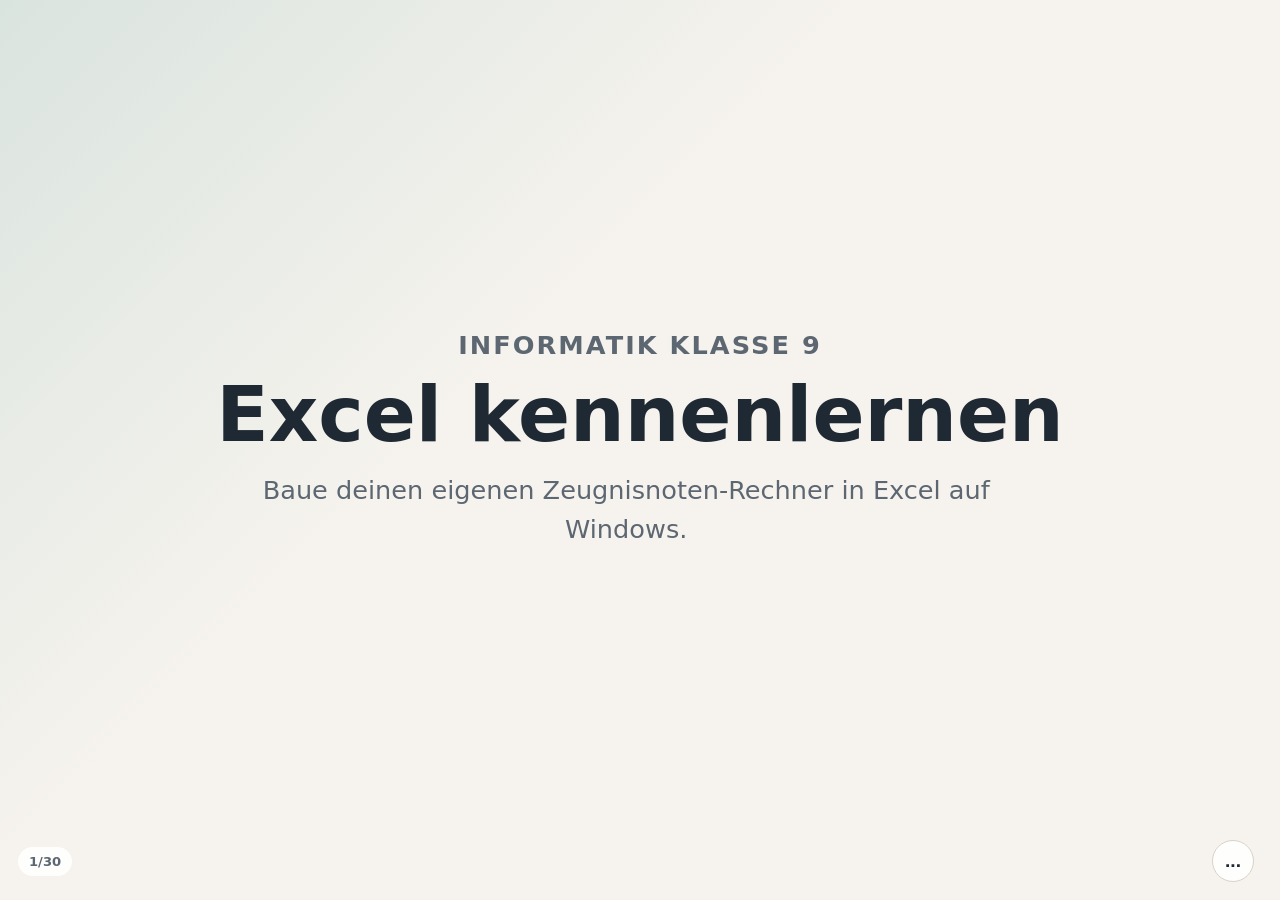
==== commit d3bafb1a: "Expand Excel deck extension guidance" ====
--- a/praesentationen/excel-notenrechner-klasse-9/index.html
+++ b/praesentationen/excel-notenrechner-klasse-9/index.html
@@ -599,9 +599,14 @@
               <h3>Auftrag</h3>
               <p>Ergänze eine Spalte <strong>Gewichtung</strong>. Hauptfächer zählen doppelt, andere Fächer einfach.</p>
             </article>
+            <article class="check-card">
+              <h3>Leitfragen</h3>
+              <p>Welche Fächer sollen stärker zählen? Welche Zahl steht für einfache Gewichtung, welche für doppelte Gewichtung?</p>
+            </article>
             <article class="hint-card">
               <h3>Wenn du nicht weiterkommst</h3>
               <p>Schreibe in <span class="formula">C1</span> die Überschrift <strong>Gewichtung</strong>. Nutze dann <span class="formula">=SUMMENPRODUKT(B2:B9;C2:C9)/SUMME(C2:C9)</span>.</p>
+              <p>Denke so: Jede Note wird zuerst mit ihrer Gewichtung multipliziert. Danach wird durch die Summe aller Gewichtungen geteilt.</p>
             </article>
           </div>
         </div>
@@ -621,9 +626,14 @@
               <h3>Challenge-Auftrag</h3>
               <p>Erstelle eine kleine Szenariotabelle mit <strong>mögliche neue Note</strong> und <strong>neuer Durchschnitt</strong>.</p>
             </article>
+            <article class="check-card">
+              <h3>Leitfragen</h3>
+              <p>Welche neue Note möchtest du testen? Wird die neue Leistung wie ein normales Fach gezählt oder gehört sie zu einem bestimmten Fach?</p>
+            </article>
             <article class="hint-card">
               <h3>Wenn du nicht weiterkommst</h3>
               <p>Kopiere deine Durchschnittsformel in mehrere Zeilen und passe jeweils die zusätzliche Note an. Vergleiche die Ergebnisse.</p>
+              <p>Starte mit drei Szenarien: neue Note <span class="formula">1</span>, <span class="formula">3</span> und <span class="formula">5</span>. Beschreibe danach in einem Satz, was sich verändert.</p>
             </article>
           </div>
         </div>
@@ -639,9 +649,14 @@
               <h3>Auftrag</h3>
               <p>Gib automatisch eine Rückmeldung zu deinem Durchschnitt aus.</p>
             </article>
+            <article class="check-card">
+              <h3>Leitfragen</h3>
+              <p>Welche Grenze ist sinnvoll? Welche Rückmeldung soll erscheinen, wenn die Bedingung stimmt? Welche, wenn sie nicht stimmt?</p>
+            </article>
             <article class="hint-card">
               <h3>Wenn du nicht weiterkommst</h3>
               <p>Wenn dein Durchschnitt in <span class="formula">B10</span> steht, teste: <span class="formula">=WENN(B10&lt;=2,5;"starker Durchschnitt";"weiter verbessern")</span></p>
+              <p>Aufbau: <span class="formula">=WENN(Bedingung;"Text wenn wahr";"Text wenn falsch")</span></p>
             </article>
             <article class="check-card">
               <h3>Denkfrage</h3>
@@ -654,61 +669,167 @@
       <section class="slide agenda" id="folie-24">
         <div class="slide-inner wide">
           <p class="eyebrow">Wahlaufgaben</p>
-          <h2>Wähle eine Erweiterung</h2>
-          <ol class="agenda-list">
-            <li>
-              <span>A</span>
-              <div>
-                <strong>Notenverbesserungs-Simulator</strong>
-                <small>Teste mehrere Szenarien für eine zusätzliche Leistung.</small>
-              </div>
-            </li>
-            <li>
-              <span>B</span>
-              <div>
-                <strong>Taschengeld-Planer</strong>
-                <small>Einnahmen, Ausgaben, Restbetrag und Diagramm.</small>
-              </div>
-            </li>
-            <li>
-              <span>C</span>
-              <div>
-                <strong>Klassenumfrage</strong>
-                <small>Antworten sammeln, zählen und als Diagramm auswerten.</small>
-              </div>
-            </li>
-          </ol>
+          <h2>So planst du deine Erweiterung</h2>
+          <div class="level-row">
+            <div class="level">
+              <strong>1. Thema</strong>
+              <span>Was möchtest du auswerten: Geld, Umfrage, Turnier, Lernzeit oder eine eigene Idee?</span>
+            </div>
+            <div class="level">
+              <strong>2. Spalten</strong>
+              <span>Welche Spalten brauche ich? Jede Spalte sollte genau eine Art von Information enthalten.</span>
+            </div>
+            <div class="level">
+              <strong>3. Auswertung</strong>
+              <span>Welche Formel passt? Nutze mindestens eine Rechnung und eine Darstellung.</span>
+            </div>
+          </div>
+          <div class="task-stack">
+            <article class="check-card">
+              <h3>Planungsschritte</h3>
+              <p>Skizziere zuerst auf Papier oder in freien Excel-Zellen: Überschriften, Beispieldaten, Formel und gewünschtes Diagramm.</p>
+            </article>
+          </div>
         </div>
       </section>
 
       <section class="slide content" id="folie-25">
         <div class="slide-inner wide">
-          <p class="eyebrow">Weitere Wahlaufgaben</p>
-          <h2>Mehr Ideen</h2>
-          <div class="excel-grid">
-            <article class="excel-card">
-              <strong>Sportturnier-Tabelle</strong>
-              <span>Teams, Punkte, Tore, Rangliste und Sortierung.</span>
-            </article>
-            <article class="excel-card">
-              <strong>Lernzeit-Tracker</strong>
-              <span>Fach, Lernzeit, Wochensumme und Diagramm.</span>
-            </article>
-            <article class="excel-card">
-              <strong>Eigene Idee</strong>
-              <span>Nutze mindestens eine Formel, eine Formatierung und eine Auswertung.</span>
-            </article>
-          </div>
-          <div class="task-stack">
-            <article class="hint-card">
-              <h3>Wenn du nicht weiterkommst</h3>
-              <p>Starte wie beim Notenrechner: Überlege zuerst, welche Spalten deine Tabelle braucht. Danach fügst du Formeln und Darstellung hinzu.</p>
+          <p class="eyebrow">Wahlaufgabe A</p>
+          <h2>Taschengeld-Planer</h2>
+          <table class="mini-table" aria-label="Spalten fuer Taschengeld-Planer">
+            <thead>
+              <tr>
+                <th>Datum</th>
+                <th>Beschreibung</th>
+                <th>Einnahme</th>
+                <th>Ausgabe</th>
+                <th>Restbetrag</th>
+              </tr>
+            </thead>
+          </table>
+          <div class="task-stack">
+            <article class="check-card">
+              <h3>Leitfragen</h3>
+              <p>Welche Einnahmen gibt es? Welche Ausgaben sind regelmäßig? Welche Aussage soll dein Diagramm zeigen?</p>
+            </article>
+            <article class="hint-card">
+              <h3>Wenn du nicht weiterkommst</h3>
+              <p>Nutze für die Gesamteinnahmen <span class="formula">=SUMME(C2:C10)</span>, für die Gesamtausgaben <span class="formula">=SUMME(D2:D10)</span> und für den Restbetrag Einnahmen minus Ausgaben.</p>
+              <p>Diagrammidee: Vergleiche Einnahmen und Ausgaben als Säulendiagramm.</p>
             </article>
           </div>
         </div>
       </section>
 
       <section class="slide content" id="folie-26">
+        <div class="slide-inner wide">
+          <p class="eyebrow">Wahlaufgabe B</p>
+          <h2>Klassenumfrage</h2>
+          <table class="mini-table" aria-label="Spalten fuer Klassenumfrage">
+            <thead>
+              <tr>
+                <th>Name oder Nummer</th>
+                <th>Antwort</th>
+                <th>Kategorie</th>
+              </tr>
+            </thead>
+          </table>
+          <div class="task-stack">
+            <article class="check-card">
+              <h3>Leitfragen</h3>
+              <p>Welche Frage ist eindeutig beantwortbar? Welche Antwortmöglichkeiten gibt es? Welche Antwort soll gezählt werden?</p>
+            </article>
+            <article class="hint-card">
+              <h3>Wenn du nicht weiterkommst</h3>
+              <p>Beispielfrage: <strong>Wie kommst du zur Schule?</strong> Antwortmöglichkeiten: Bus, Fahrrad, zu Fuß, Auto.</p>
+              <p>Eine Antwort zählen: <span class="formula">=ZÄHLENWENN(B2:B30;"Bus")</span>. Diagrammidee: Kreisdiagramm oder Säulendiagramm der Antwortzahlen.</p>
+            </article>
+          </div>
+        </div>
+      </section>
+
+      <section class="slide content" id="folie-27">
+        <div class="slide-inner wide">
+          <p class="eyebrow">Wahlaufgabe C</p>
+          <h2>Sportturnier-Tabelle</h2>
+          <table class="mini-table" aria-label="Spalten fuer Sportturnier-Tabelle">
+            <thead>
+              <tr>
+                <th>Team</th>
+                <th>Siege</th>
+                <th>Unentschieden</th>
+                <th>Niederlagen</th>
+                <th>Punkte gesamt</th>
+              </tr>
+            </thead>
+          </table>
+          <div class="task-stack">
+            <article class="check-card">
+              <h3>Leitfragen</h3>
+              <p>Wie viele Punkte gibt es für Sieg, Unentschieden und Niederlage? Nach welcher Spalte soll die Rangliste sortiert werden?</p>
+            </article>
+            <article class="hint-card">
+              <h3>Wenn du nicht weiterkommst</h3>
+              <p>Bei 3 Punkten für Sieg und 1 Punkt für Unentschieden: <span class="formula">=B2*3+C2*1</span>.</p>
+              <p>Sortieren: Tabelle markieren &gt; <strong>Daten</strong> &gt; <strong>Sortieren</strong> &gt; nach <strong>Punkte gesamt</strong> absteigend.</p>
+            </article>
+          </div>
+        </div>
+      </section>
+
+      <section class="slide content" id="folie-28">
+        <div class="slide-inner wide">
+          <p class="eyebrow">Wahlaufgabe D</p>
+          <h2>Lernzeit-Tracker</h2>
+          <table class="mini-table" aria-label="Spalten fuer Lernzeit-Tracker">
+            <thead>
+              <tr>
+                <th>Fach</th>
+                <th>Montag</th>
+                <th>Dienstag</th>
+                <th>Mittwoch</th>
+                <th>Wochensumme</th>
+              </tr>
+            </thead>
+          </table>
+          <div class="task-stack">
+            <article class="check-card">
+              <h3>Leitfragen</h3>
+              <p>Erfasst du Minuten oder Stunden? Vergleichst du Fächer, Wochentage oder deine gesamte Lernzeit?</p>
+            </article>
+            <article class="hint-card">
+              <h3>Wenn du nicht weiterkommst</h3>
+              <p>Wochensumme für ein Fach: <span class="formula">=SUMME(B2:F2)</span>. Gesamte Lernzeit: <span class="formula">=SUMME(G2:G8)</span>.</p>
+              <p>Diagrammidee: Säulendiagramm mit Fach und Wochensumme.</p>
+            </article>
+          </div>
+        </div>
+      </section>
+
+      <section class="slide content" id="folie-29">
+        <div class="slide-inner wide">
+          <p class="eyebrow">Wahlaufgabe E</p>
+          <h2>Eigene Idee entwickeln</h2>
+          <div class="task-stack">
+            <article class="task-card">
+              <h3>Auftrag</h3>
+              <p>Entwickle eine eigene Excel-Auswertung mit mindestens einer Formel, einer Formatierung und einer grafischen Darstellung.</p>
+            </article>
+            <article class="check-card">
+              <h3>Leitfragen</h3>
+              <p>Welche Daten sammelst du? Welche Spalten brauche ich? Welche Formel passt? Welche Aussage soll dein Diagramm zeigen?</p>
+            </article>
+            <article class="hint-card">
+              <h3>Wenn du nicht weiterkommst</h3>
+              <p>Wähle ein Thema mit Zahlen: Bildschirmzeit, Schritte, Trainingsplan, Punkte in einem Spiel oder Temperaturwerte.</p>
+              <p>Starte mit drei Spalten: <strong>Kategorie</strong>, <strong>Wert</strong>, <strong>Bemerkung</strong>. Ergänze danach <span class="formula">SUMME</span>, <span class="formula">MITTELWERT</span> oder ein Diagramm.</p>
+            </article>
+          </div>
+        </div>
+      </section>
+
+      <section class="slide content" id="folie-30">
         <div class="slide-inner wide">
           <p class="eyebrow">Selbstcheck</p>
           <h2>Prüfe dein Ergebnis</h2>
@@ -774,9 +895,13 @@
         <a href="#folie-24" aria-label="Folie 24">24</a>
         <a href="#folie-25" aria-label="Folie 25">25</a>
         <a href="#folie-26" aria-label="Folie 26">26</a>
+        <a href="#folie-27" aria-label="Folie 27">27</a>
+        <a href="#folie-28" aria-label="Folie 28">28</a>
+        <a href="#folie-29" aria-label="Folie 29">29</a>
+        <a href="#folie-30" aria-label="Folie 30">30</a>
       </nav>
     </div>
-    <div class="slide-count" data-deck-status aria-hidden="true">1/26</div>
+    <div class="slide-count" data-deck-status aria-hidden="true">1/30</div>
     <script src="../../assets/deck.js"></script>
   </body>
 </html>
